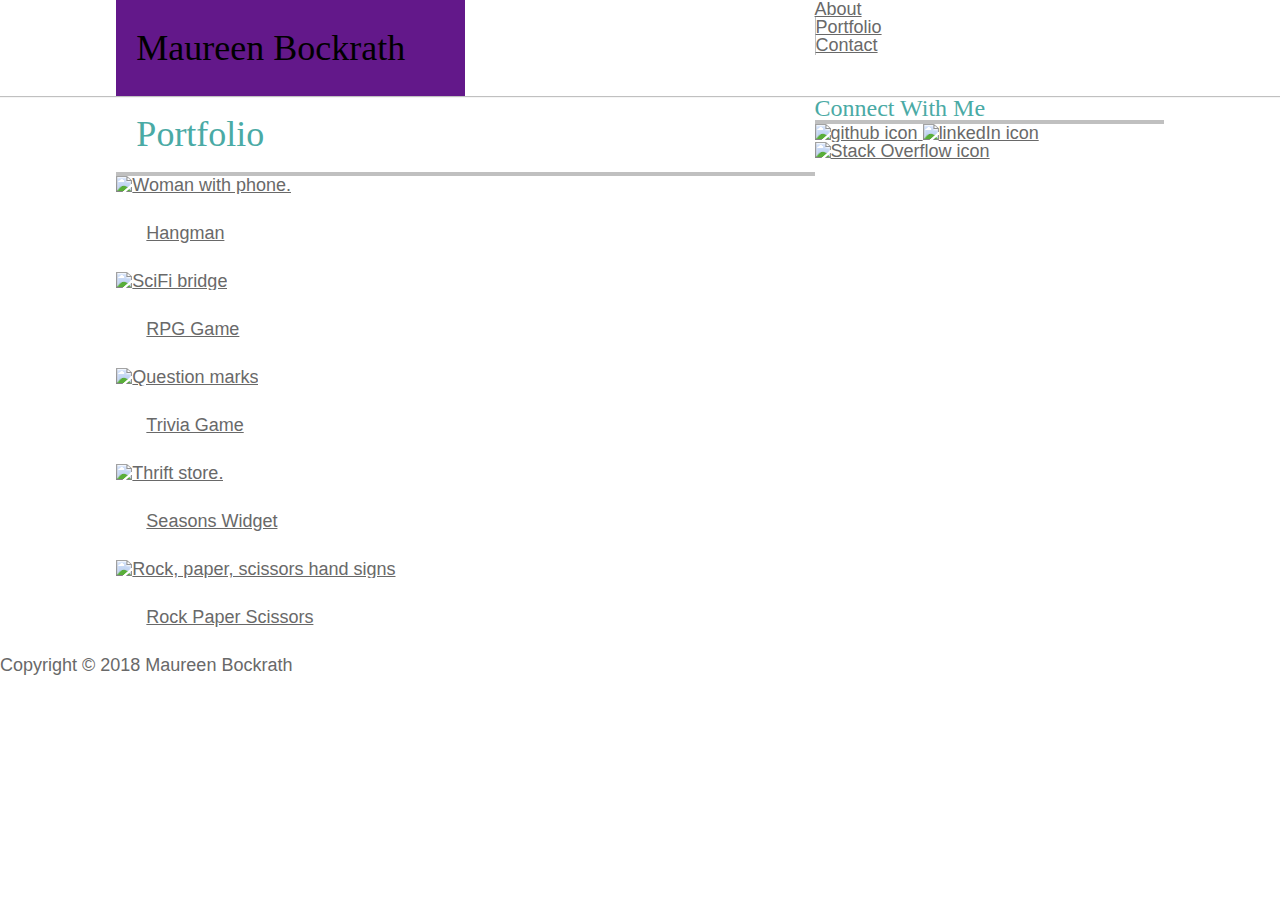
==== portfolio.html @ bef0039c "rough basic layout" ====
<!DOCTYPE html>
<html>

<head>
    <title>Portfolio</title>
    <link rel="stylesheet" href="assets/css/reset.css">
    <link rel="stylesheet" href="assets/css/style.css">
</head>

<body>
    <header>
        <div id="headerContent">
            <div class="banner">
                <h1>Maureen Bockrath</h1>
            </div>
            <nav>
                <ul>
                    <li>
                        <a href="index.html">About</a>
                    </li>
                    <li>
                        <a href="portfolio.html" class="leftBorder">Portfolio</a>
                    </li>
                    <li>
                        <a href="contact.html" class=leftBorder>Contact</a>
                    </li>
                </ul>
            </nav>
        </div>
    </header>

    <div id="mainBody">
        <div class="content galleryContent">
            <h1>Portfolio</h1>
            <div class="left">
                <a href="#">
                    <img src="assets/images/mobile-phone.jpg" alt="Woman with phone.">
                    <p class="galleryBanner">Hangman</p>
                </a>
            </div>
            <div class="right">
                <a href="#">
                    <img src="assets/images/bridge.jpg" alt="SciFi bridge">
                    <p class="galleryBanner">RPG Game</p>
                </a>
            </div>
            <div class="left">
                <a href="#">
                    <img src="assets/images/question-mark.jpg" alt="Question marks">
                    <p class="galleryBanner">Trivia Game</p>
                </a>
            </div>
            <div class="right">
                <a href="#">
                    <img src="assets/images/bazar.jpg" alt="Thrift store.">
                    <p class="galleryBanner">Seasons Widget</p>
                </a>
            </div>
            <div class="left">
                <a href="#">
                    <img src="assets/images/rock-paper-scissors.gif" alt="Rock, paper, scissors hand signs">
                    <p class="galleryBanner">Rock Paper Scissors</p>
                </a>
            </div>
        </div>
        <article id="sidebar">
            <h2>Connect With Me</h2>
            <div id="iconContainer">
                <a href="https://github.com/liannaarica09">
                    <img src="./assets/images/github.png" height="70" alt="github icon">
                </a>
                <a href="https://www.linkedin.com/in/maureen-bockrath-98375654">
                    <img src="./assets/images/linkedin.png" height="70" alt="linkedIn icon">
                </a>
                <a href="https://stackoverflow.com/users/9162224/mimi">
                    <img src="./assets/images/stackoverflow.png" height="70" alt="Stack Overflow icon">
                </a>
            </div>
        </article>
    </div>

    <footer>
        <p>Copyright &copy; 2018 Maureen Bockrath</p>
    </footer>

</body>

</html>
---- assets/css/style.css ----
header {
    display: grid;
    grid-template-columns: 1fr 9fr 1fr;
    box-shadow: 0px 1px 1px 0px silver;
}

#headerContent {
    grid-column-start: 2;
    display: grid;
    grid-template-columns: 1fr 1fr 1fr;
}

nav {
    grid-column-start: 3;
    display: grid;
    grid-template-columns: 1fr 1fr 1fr;
}

.content {
    grid-column-start: 2;
}

#mainBody {
    display: grid;
    grid-template-columns: 1fr 6fr 3fr 1fr;
}

#sidebar {
    grid-column-start: 3;
}

#profilePic {
    width: 200px;
    float: left;
    margin: 30px;
}

.banner {
    display: inline-block;
    background-color: #63188a;
    padding: 30px 20px 30px 20px;
}

h1,
h2 {
    font-family: 'Georgia', Times, Times New Roman, serif;
}

h1 {
    font-size: 36px;
}

h2 {
    font-size: 24px;
    color: #4aaaa5;
    border-bottom: 4px solid silver;
}

p,
a {
    font-family: 'Arial', 'Helvetica Neue', Helvetica, sans-serif;
    font-size: 18px;
    color: DimGray;
}

.leftBorder {
    border-left: 1px solid silver;
}

.content h1 {
    padding: 20px;
    border-bottom: 4px solid silver;
    color: #4aaaa5;
}

.content p {
    margin: 30px;
}
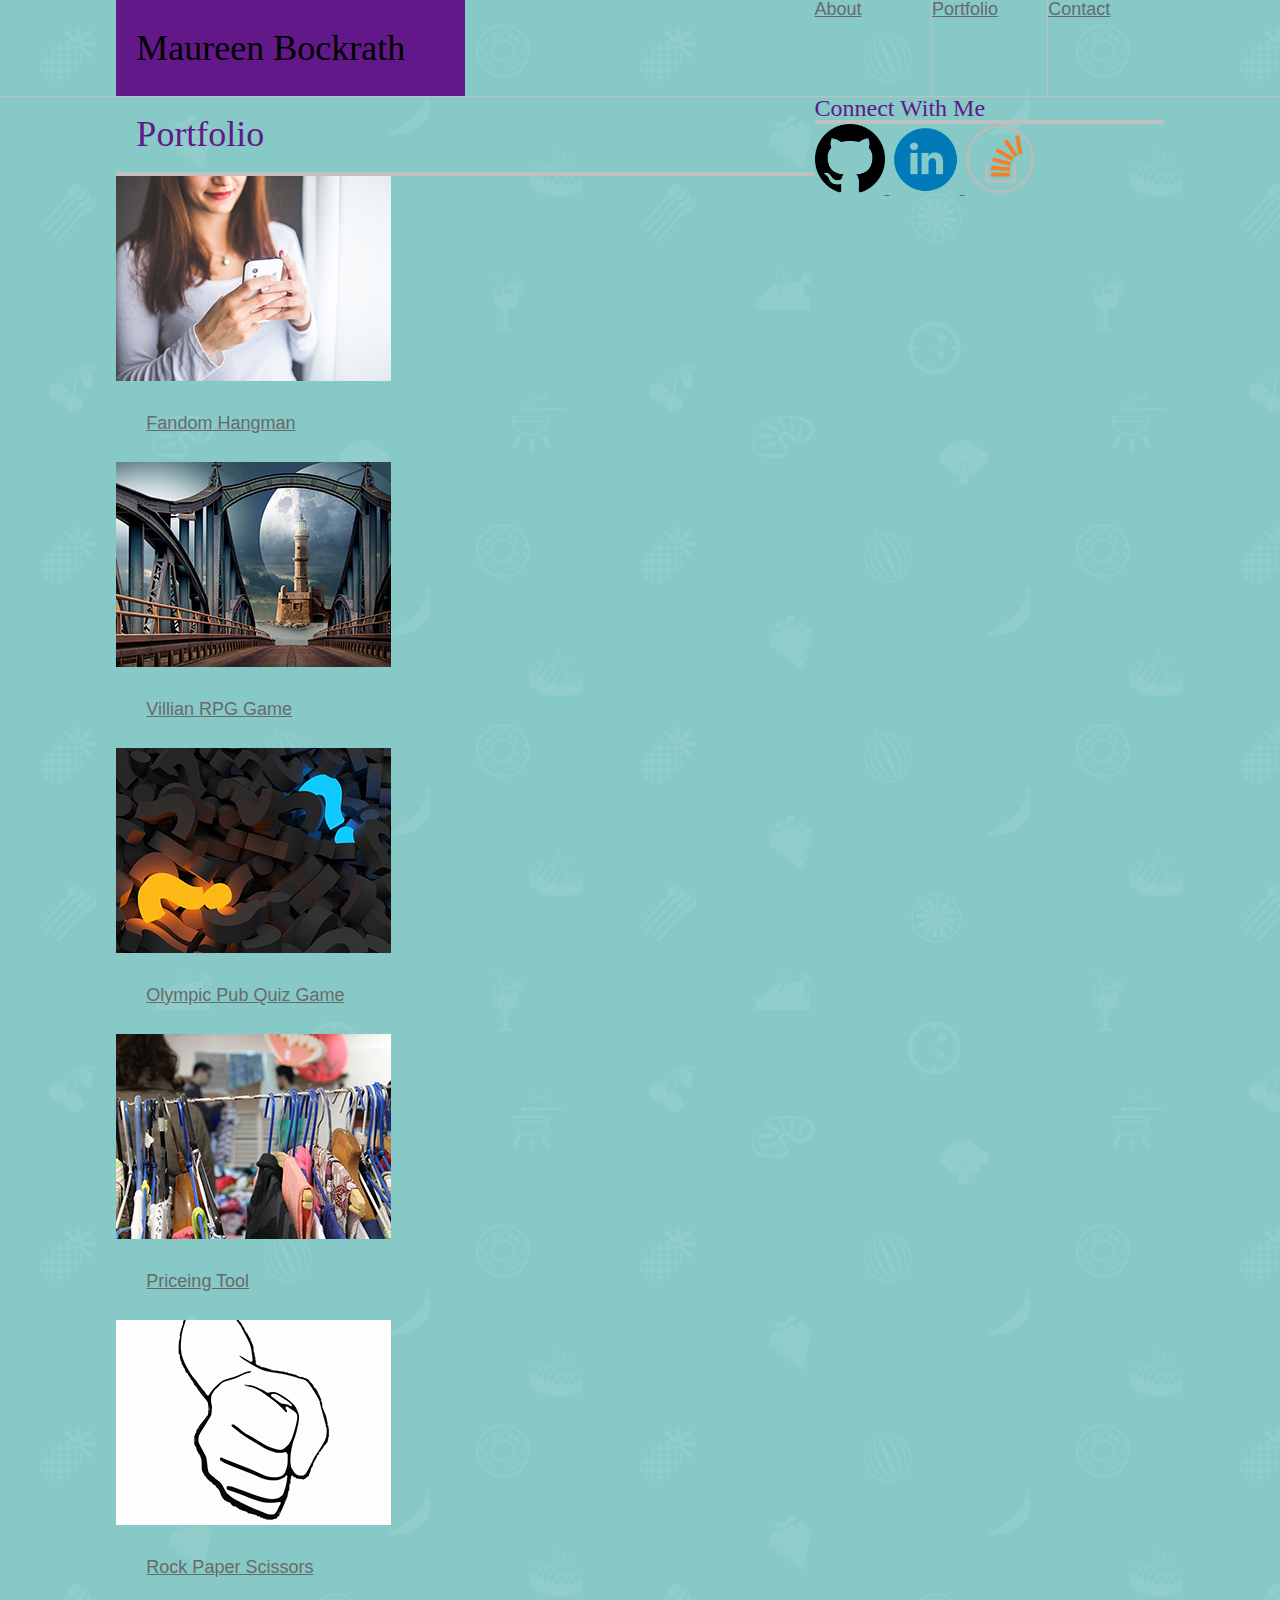
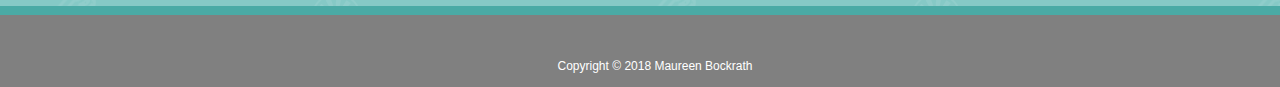
==== commit 3b1d1b0c: "add portfolio page css" ====
--- a/portfolio.html
+++ b/portfolio.html
@@ -5,83 +5,76 @@
     <title>Portfolio</title>
     <link rel="stylesheet" href="assets/css/reset.css">
     <link rel="stylesheet" href="assets/css/style.css">
+    <link rel="stylesheet" href="assets/css/portfolio.css">
 </head>
 
-<body>
-    <header>
-        <div id="headerContent">
-            <div class="banner">
-                <h1>Maureen Bockrath</h1>
-            </div>
-            <nav>
-                <ul>
-                    <li>
-                        <a href="index.html">About</a>
-                    </li>
-                    <li>
-                        <a href="portfolio.html" class="leftBorder">Portfolio</a>
-                    </li>
-                    <li>
-                        <a href="contact.html" class=leftBorder>Contact</a>
-                    </li>
-                </ul>
-            </nav>
+<header>
+    <div id="headerContent">
+        <div class="banner">
+            <h1>Maureen Bockrath</h1>
         </div>
-    </header>
+        <nav>
+            <a href="index.html">About</a>
+            <a href="portfolio.html" class="leftBorder">Portfolio</a>
+            <a href="contact.html" class=leftBorder>Contact</a>
+        </nav>
+    </div>
+</header>
 
-    <div id="mainBody">
-        <div class="content galleryContent">
-            <h1>Portfolio</h1>
-            <div class="left">
-                <a href="#">
-                    <img src="assets/images/mobile-phone.jpg" alt="Woman with phone.">
-                    <p class="galleryBanner">Hangman</p>
-                </a>
-            </div>
-            <div class="right">
-                <a href="#">
-                    <img src="assets/images/bridge.jpg" alt="SciFi bridge">
-                    <p class="galleryBanner">RPG Game</p>
-                </a>
-            </div>
-            <div class="left">
-                <a href="#">
-                    <img src="assets/images/question-mark.jpg" alt="Question marks">
-                    <p class="galleryBanner">Trivia Game</p>
-                </a>
-            </div>
-            <div class="right">
-                <a href="#">
-                    <img src="assets/images/bazar.jpg" alt="Thrift store.">
-                    <p class="galleryBanner">Seasons Widget</p>
-                </a>
-            </div>
-            <div class="left">
-                <a href="#">
-                    <img src="assets/images/rock-paper-scissors.gif" alt="Rock, paper, scissors hand signs">
-                    <p class="galleryBanner">Rock Paper Scissors</p>
-                </a>
-            </div>
+
+<div id="mainBody">
+    <div class="content galleryContent">
+        <h1>Portfolio</h1>
+        <div class="left">
+            <a href="#">
+                <img src="assets/images/mobile-phone.jpg" alt="Woman with phone.">
+                <p class="galleryBanner">Fandom Hangman</p>
+            </a>
         </div>
-        <article id="sidebar">
-            <h2>Connect With Me</h2>
-            <div id="iconContainer">
-                <a href="https://github.com/liannaarica09">
-                    <img src="./assets/images/github.png" height="70" alt="github icon">
-                </a>
-                <a href="https://www.linkedin.com/in/maureen-bockrath-98375654">
-                    <img src="./assets/images/linkedin.png" height="70" alt="linkedIn icon">
-                </a>
-                <a href="https://stackoverflow.com/users/9162224/mimi">
-                    <img src="./assets/images/stackoverflow.png" height="70" alt="Stack Overflow icon">
-                </a>
-            </div>
-        </article>
+        <div class="right">
+            <a href="#">
+                <img src="assets/images/bridge.jpg" alt="SciFi bridge">
+                <p class="galleryBanner">Villian RPG Game</p>
+            </a>
+        </div>
+        <div class="left">
+            <a href="#">
+                <img src="assets/images/question-mark.jpg" alt="Question marks">
+                <p class="galleryBanner">Olympic Pub Quiz Game</p>
+            </a>
+        </div>
+        <div class="right">
+            <a href="#">
+                <img src="assets/images/bazar.jpg" alt="Thrift store.">
+                <p class="galleryBanner">Priceing Tool</p>
+            </a>
+        </div>
+        <div class="left">
+            <a href="#">
+                <img src="assets/images/rock-paper-scissors.gif" alt="Rock, paper, scissors hand signs">
+                <p class="galleryBanner">Rock Paper Scissors</p>
+            </a>
+        </div>
     </div>
+    <article id="sidebar">
+        <h2>Connect With Me</h2>
+        <div id="iconContainer">
+            <a href="https://github.com/liannaarica09">
+                <img src="./assets/images/github.png" height="70" alt="github icon">
+            </a>
+            <a href="https://www.linkedin.com/in/maureen-bockrath-98375654">
+                <img src="./assets/images/linkedin.png" height="70" alt="linkedIn icon">
+            </a>
+            <a href="https://stackoverflow.com/users/9162224/mimi">
+                <img src="./assets/images/stackoverflow.png" height="70" alt="Stack Overflow icon">
+            </a>
+        </div>
+    </article>
+</div>
 
-    <footer>
-        <p>Copyright &copy; 2018 Maureen Bockrath</p>
-    </footer>
+<footer>
+    <p>Copyright &copy; 2018 Maureen Bockrath</p>
+</footer>
 
 </body>
 
--- a/assets/css/style.css
+++ b/assets/css/style.css
@@ -1,3 +1,7 @@
+body {
+    background-image: url("../images/restaurant.png");
+}
+
 header {
     display: grid;
     grid-template-columns: 1fr 9fr 1fr;
@@ -52,7 +56,7 @@
 
 h2 {
     font-size: 24px;
-    color: #4aaaa5;
+    color: #63188a;
     border-bottom: 4px solid silver;
 }
 
@@ -70,9 +74,24 @@
 .content h1 {
     padding: 20px;
     border-bottom: 4px solid silver;
-    color: #4aaaa5;
+    color: #63188a;
 }
 
 .content p {
     margin: 30px;
+}
+
+footer {
+    clear: left;
+    width: 100%;
+    text-align: center;
+    padding: 15px;
+    background-color: grey;
+    border-top: 9px solid #4aaaa5;
+}
+
+footer p {
+    margin-top: 30px;
+    color: white;
+    font-size: 12px;
 }